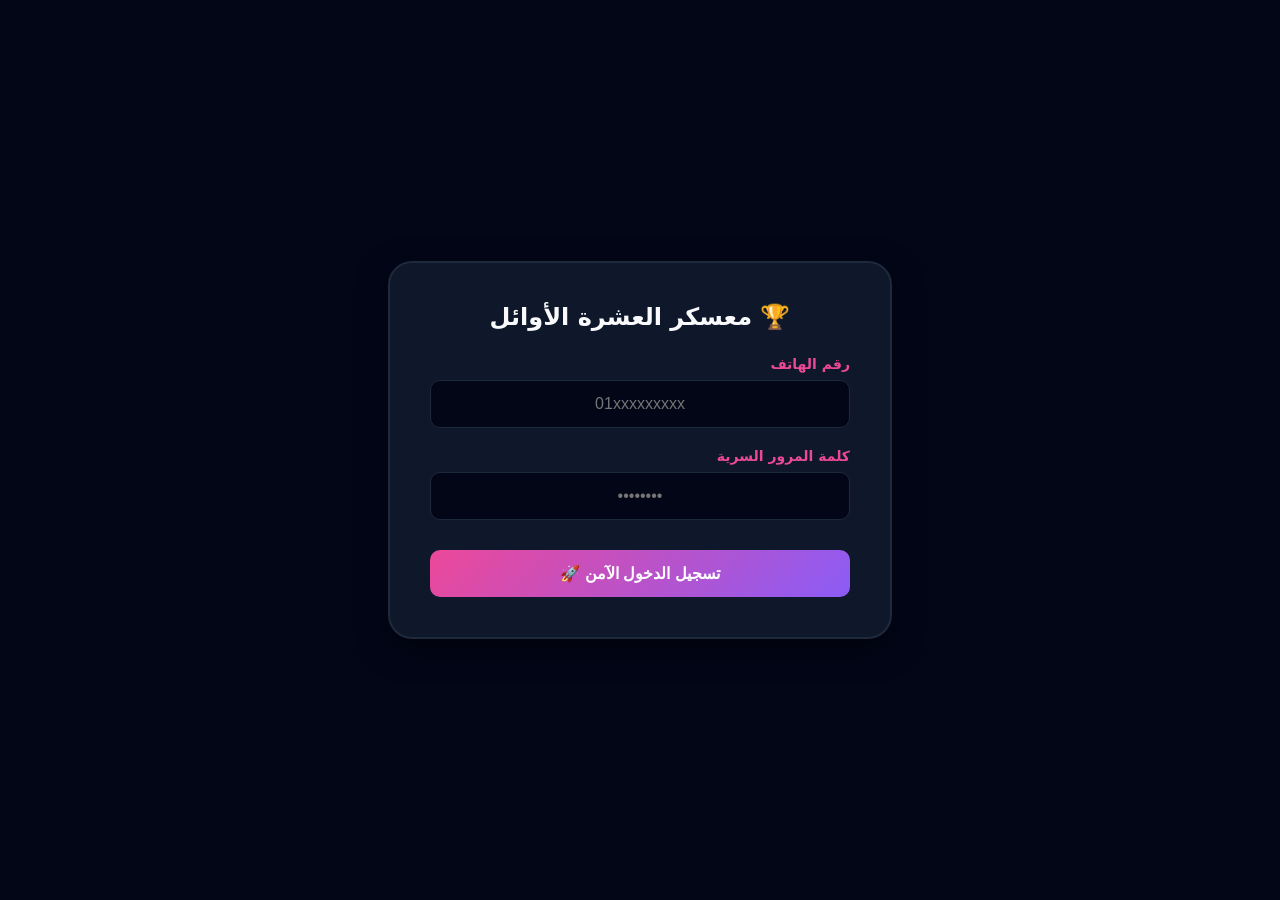
==== login.html @ 38323771 "Create login.html" ====
<!DOCTYPE html>
<html lang="ar" dir="rtl">
<head>
    <meta charset="UTF-8">
    <meta name="viewport" content="width=device-width, initial-scale=1.0">
    <title>بوابة تسجيل الدخول | معسكر العشرة الأوائل</title>
    <style>
        :root {
            --bg-main: #020617;
            --card-bg: #0f172a;
            --border-color: #1e293b;
            --text-main: #f8fafc;
            --accent-pink: #ec4899;
            --luxury-gradient: linear-gradient(135deg, #ec4899 0%, #8b5cf6 100%);
        }
        body {
            background-color: var(--bg-main); color: var(--text-main);
            font-family: system-ui, -apple-system, sans-serif;
            margin: 0; display: flex; align-items: center; justify-content: center; min-height: 100vh;
        }
        .login-card {
            background: var(--card-bg); border: 2px solid var(--border-color);
            padding: 40px; border-radius: 24px; width: 100%; max-width: 420px;
            box-shadow: 0 10px 30px rgba(0,0,0,0.5); text-align: center;
        }
        h2 { margin-top: 0; color: var(--text-main); font-size: 24px; margin-bottom: 25px; }
        .input-group { margin-bottom: 20px; text-align: right; }
        label { display: block; margin-bottom: 8px; font-size: 14px; color: var(--accent-pink); font-weight: bold; }
        .input-field {
            width: 100%; padding: 14px; border-radius: 10px; background: var(--bg-main);
            color: var(--text-main); border: 1px solid var(--border-color); font-size: 16px;
            box-sizing: border-box; text-align: center;
        }
        .input-field:focus { border-color: var(--accent-pink); outline: none; }
        .login-btn {
            width: 100%; background: var(--luxury-gradient); color: white; border: none;
            padding: 14px; border-radius: 10px; font-weight: bold; font-size: 16px;
            cursor: pointer; transition: all 0.2s; margin-top: 10px;
        }
        .login-btn:hover { transform: translateY(-2px); box-shadow: 0 5px 15px rgba(236, 72, 153, 0.4); }
    </style>
</head>
<body>

    <div class="login-card">
        <h2>🏆 معسكر العشرة الأوائل</h2>
        <div class="input-group">
            <label>رقم الهاتف</label>
            <input type="text" id="phoneInput" class="input-field" placeholder="01xxxxxxxxx">
        </div>
        <div class="input-group">
            <label>كلمة المرور السرية</label>
            <input type="password" id="passInput" class="input-field" placeholder="••••••••">
        </div>
        <button class="login-btn" onclick="validateLogin()">تسجيل الدخول الآمن 🚀</button>
    </div>

    <script>
        const CREDENTIALS = {
            "01140090339": { name: "طارق", pass: "1714827128" },
            "01098078492": { name: "حازم", pass: "eesdca32" }
        };

        function validateLogin() {
            const phone = document.getElementById('phoneInput').value.trim();
            const pass = document.getElementById('passInput').value;

            if (CREDENTIALS[phone] && CREDENTIALS[phone].pass === pass) {
                sessionStorage.setItem('active_camp_user', CREDENTIALS[phone].name);
                window.location.href = "index.html";
            } else {
                alert("❌ عذراً! رقم الهاتف أو كلمة المرور غير صحيحة.");
            }
        }
        if(sessionStorage.getItem('active_camp_user')) {
            window.location.href = "index.html";
        }
    </script>
</body>
</html>
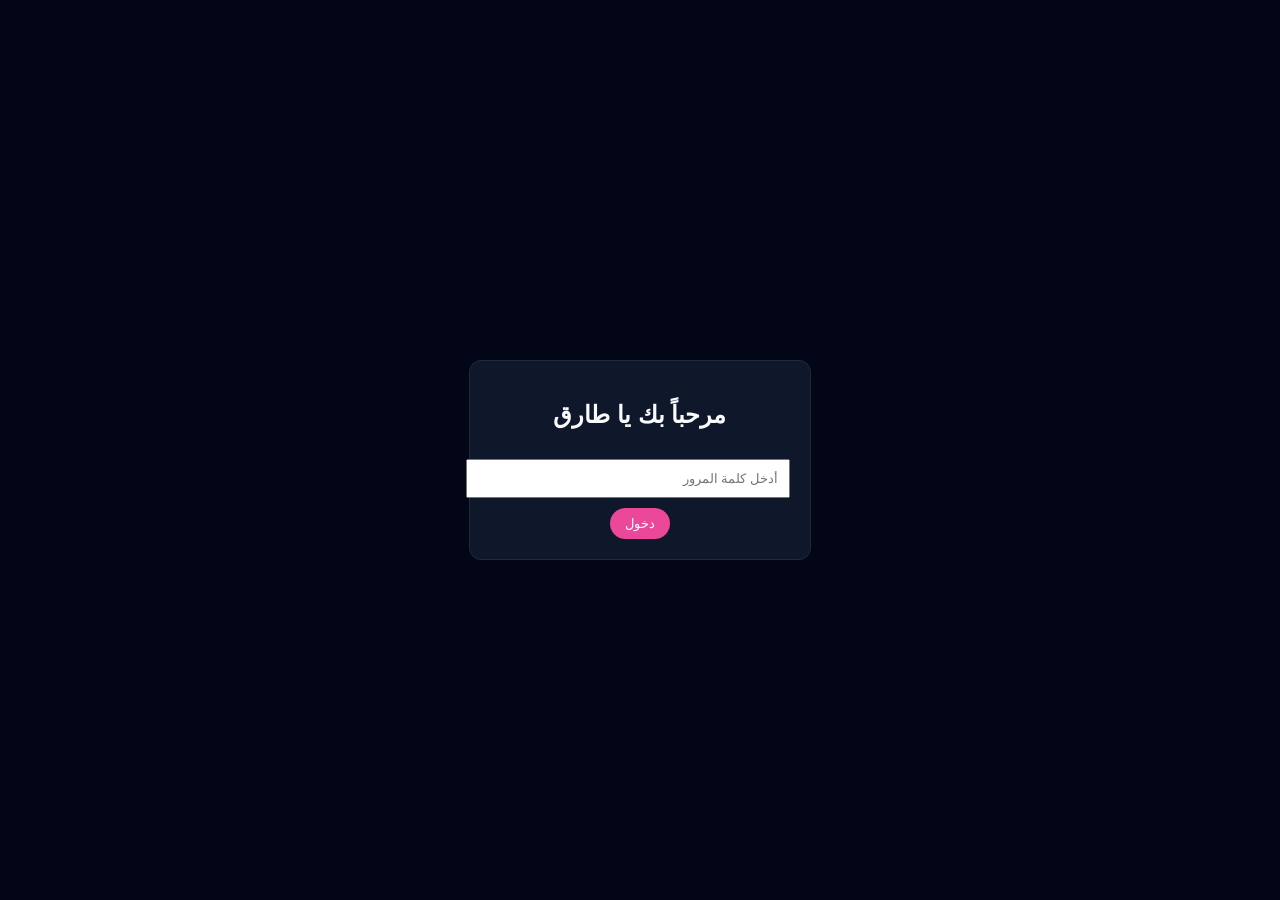
==== commit 7b16e7f0: "Update login.html" ====
--- a/login.html
+++ b/login.html
@@ -2,78 +2,20 @@
 <html lang="ar" dir="rtl">
 <head>
     <meta charset="UTF-8">
-    <meta name="viewport" content="width=device-width, initial-scale=1.0">
-    <title>بوابة تسجيل الدخول | معسكر العشرة الأوائل</title>
-    <style>
-        :root {
-            --bg-main: #020617;
-            --card-bg: #0f172a;
-            --border-color: #1e293b;
-            --text-main: #f8fafc;
-            --accent-pink: #ec4899;
-            --luxury-gradient: linear-gradient(135deg, #ec4899 0%, #8b5cf6 100%);
-        }
-        body {
-            background-color: var(--bg-main); color: var(--text-main);
-            font-family: system-ui, -apple-system, sans-serif;
-            margin: 0; display: flex; align-items: center; justify-content: center; min-height: 100vh;
-        }
-        .login-card {
-            background: var(--card-bg); border: 2px solid var(--border-color);
-            padding: 40px; border-radius: 24px; width: 100%; max-width: 420px;
-            box-shadow: 0 10px 30px rgba(0,0,0,0.5); text-align: center;
-        }
-        h2 { margin-top: 0; color: var(--text-main); font-size: 24px; margin-bottom: 25px; }
-        .input-group { margin-bottom: 20px; text-align: right; }
-        label { display: block; margin-bottom: 8px; font-size: 14px; color: var(--accent-pink); font-weight: bold; }
-        .input-field {
-            width: 100%; padding: 14px; border-radius: 10px; background: var(--bg-main);
-            color: var(--text-main); border: 1px solid var(--border-color); font-size: 16px;
-            box-sizing: border-box; text-align: center;
-        }
-        .input-field:focus { border-color: var(--accent-pink); outline: none; }
-        .login-btn {
-            width: 100%; background: var(--luxury-gradient); color: white; border: none;
-            padding: 14px; border-radius: 10px; font-weight: bold; font-size: 16px;
-            cursor: pointer; transition: all 0.2s; margin-top: 10px;
-        }
-        .login-btn:hover { transform: translateY(-2px); box-shadow: 0 5px 15px rgba(236, 72, 153, 0.4); }
-    </style>
+    <title>تسجيل الدخول</title>
+    <link rel="stylesheet" href="style.css">
 </head>
-<body>
-
-    <div class="login-card">
-        <h2>🏆 معسكر العشرة الأوائل</h2>
-        <div class="input-group">
-            <label>رقم الهاتف</label>
-            <input type="text" id="phoneInput" class="input-field" placeholder="01xxxxxxxxx">
-        </div>
-        <div class="input-group">
-            <label>كلمة المرور السرية</label>
-            <input type="password" id="passInput" class="input-field" placeholder="••••••••">
-        </div>
-        <button class="login-btn" onclick="validateLogin()">تسجيل الدخول الآمن 🚀</button>
+<body style="display: flex; justify-content: center; align-items: center; height: 100vh;">
+    <div class="card" style="width: 300px; text-align: center;">
+        <h2>مرحباً بك يا طارق</h2>
+        <input type="password" id="pass" placeholder="أدخل كلمة المرور" style="width: 100%; padding: 10px; margin: 10px 0;">
+        <button onclick="checkPass()" class="theme-toggle-btn">دخول</button>
     </div>
-
     <script>
-        const CREDENTIALS = {
-            "01140090339": { name: "طارق", pass: "1714827128" },
-            "01098078492": { name: "حازم", pass: "eesdca32" }
-        };
-
-        function validateLogin() {
-            const phone = document.getElementById('phoneInput').value.trim();
-            const pass = document.getElementById('passInput').value;
-
-            if (CREDENTIALS[phone] && CREDENTIALS[phone].pass === pass) {
-                sessionStorage.setItem('active_camp_user', CREDENTIALS[phone].name);
-                window.location.href = "index.html";
-            } else {
-                alert("❌ عذراً! رقم الهاتف أو كلمة المرور غير صحيحة.");
-            }
-        }
-        if(sessionStorage.getItem('active_camp_user')) {
-            window.location.href = "index.html";
+        function checkPass() {
+            if(document.getElementById('pass').value === '111') {
+                window.location.href = 'index.html';
+            } else { alert('كلمة مرور خاطئة!'); }
         }
     </script>
 </body>
--- a/style.css
+++ b/style.css
@@ -0,0 +1,13 @@
+:root {
+    --bg-color: #020617; --card-bg: #0f172a; --text-main: #f8fafc;
+    --text-muted: #94a3b8; --accent-pink: #ec4899; --accent-glow: rgba(236, 72, 153, 0.3);
+    --border-color: #1e293b; --luxury-gradient: linear-gradient(135deg, #ec4899, #8b5cf6);
+}
+[data-theme='light'] { --bg-color: #f1f5f9; --card-bg: #ffffff; --text-main: #0f172a; --text-muted: #475569; --border-color: #cbd5e1; }
+body { font-family: 'Segoe UI', sans-serif; background-color: var(--bg-color); color: var(--text-main); margin: 0; }
+header { padding: 20px; text-align: center; border-bottom: 1px solid var(--border-color); }
+nav ul { list-style: none; display: flex; justify-content: center; gap: 20px; padding: 0; }
+nav a { color: var(--text-muted); text-decoration: none; font-weight: bold; }
+nav a.active { color: var(--accent-pink); }
+.card { background: var(--card-bg); border: 1px solid var(--border-color); padding: 20px; border-radius: 12px; margin-top: 20px; }
+.theme-toggle-btn { background: var(--accent-pink); color: white; border: none; padding: 8px 15px; border-radius: 20px; cursor: pointer; }
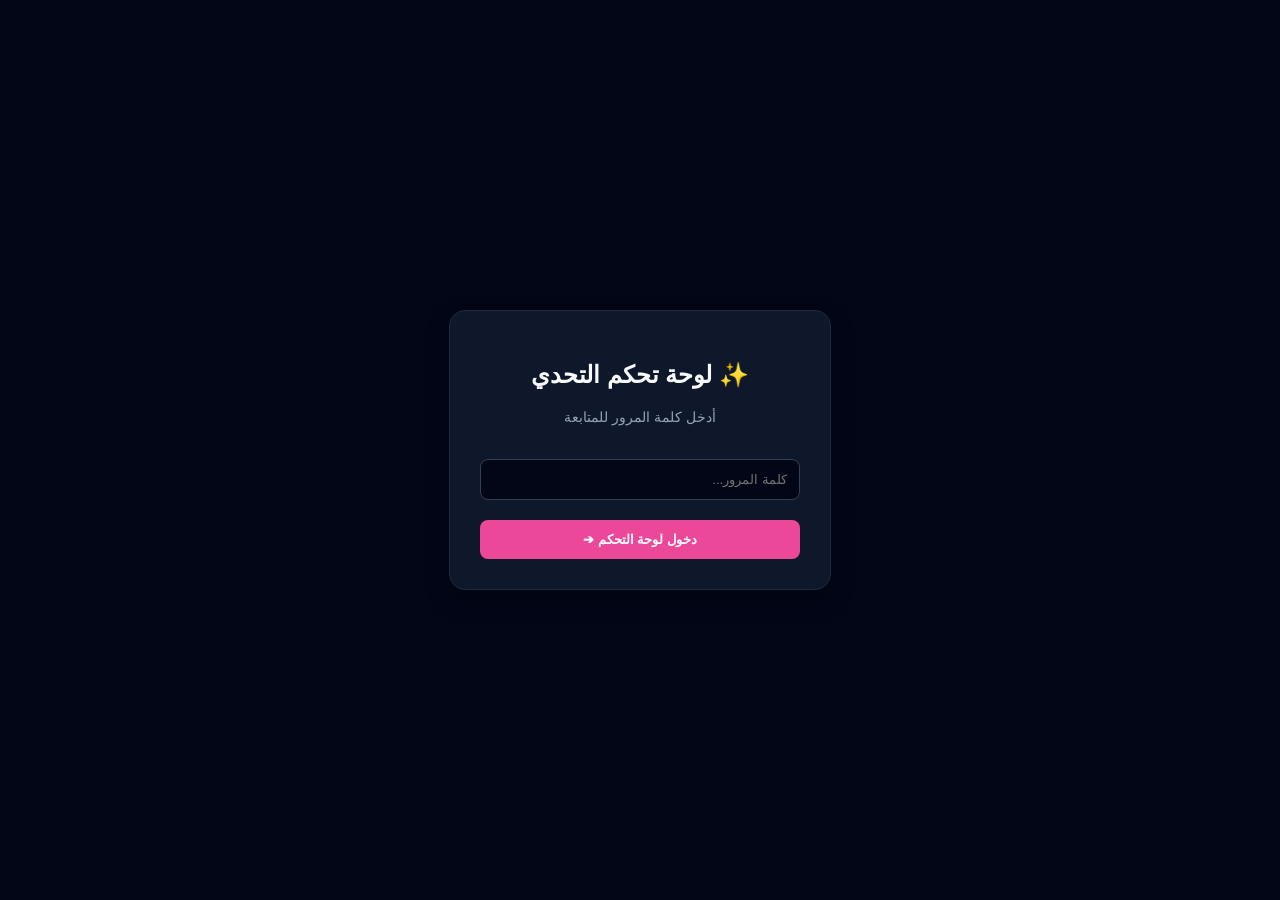
==== commit 191b94ac: "Update login.html" ====
--- a/login.html
+++ b/login.html
@@ -1,22 +1,93 @@
+
 <!DOCTYPE html>
 <html lang="ar" dir="rtl">
 <head>
     <meta charset="UTF-8">
-    <title>تسجيل الدخول</title>
-    <link rel="stylesheet" href="style.css">
+    <meta name="viewport" content="width=device-width, initial-scale=1.0">
+    <title>تسجيل الدخول - لوحة تحكم التحدي</title>
+    <style>
+        /* التنسيق المدمج (CSS) */
+        :root {
+            --bg-color: #020617;
+            --card-bg: #0f172a;
+            --accent-pink: #ec4899;
+            --text-main: #f8fafc;
+        }
+        body {
+            background-color: var(--bg-color);
+            color: var(--text-main);
+            font-family: 'Segoe UI', sans-serif;
+            display: flex;
+            justify-content: center;
+            align-items: center;
+            height: 100vh;
+            margin: 0;
+        }
+        .card {
+            background: var(--card-bg);
+            padding: 30px;
+            border-radius: 16px;
+            border: 1px solid #1e293b;
+            box-shadow: 0 10px 25px rgba(0,0,0,0.3);
+            width: 320px;
+            text-align: center;
+        }
+        input {
+            width: 100%;
+            padding: 12px;
+            margin: 20px 0;
+            border-radius: 8px;
+            border: 1px solid #334155;
+            background: #020617;
+            color: white;
+            box-sizing: border-box; /* لضمان عدم خروج الإنبوت عن الكارد */
+        }
+        button {
+            background: var(--accent-pink);
+            color: white;
+            border: none;
+            padding: 12px 25px;
+            border-radius: 8px;
+            font-weight: bold;
+            cursor: pointer;
+            width: 100%;
+            transition: 0.3s;
+        }
+        button:hover {
+            opacity: 0.9;
+            transform: translateY(-2px);
+        }
+    </style>
 </head>
-<body style="display: flex; justify-content: center; align-items: center; height: 100vh;">
-    <div class="card" style="width: 300px; text-align: center;">
-        <h2>مرحباً بك يا طارق</h2>
-        <input type="password" id="pass" placeholder="أدخل كلمة المرور" style="width: 100%; padding: 10px; margin: 10px 0;">
-        <button onclick="checkPass()" class="theme-toggle-btn">دخول</button>
+<body>
+
+    <div class="card">
+        <h2>✨ لوحة تحكم التحدي</h2>
+        <p style="color: #94a3b8; font-size: 14px;">أدخل كلمة المرور للمتابعة</p>
+        <input type="password" id="pass" placeholder="كلمة المرور...">
+        <button onclick="checkPass()">دخول لوحة التحكم ➔</button>
     </div>
+
     <script>
+        // المنطق المدمج (JS)
         function checkPass() {
-            if(document.getElementById('pass').value === '111') {
+            const password = document.getElementById('pass').value;
+            
+            if (password === '111') {
+                // حفظ حالة الدخول
+                sessionStorage.setItem('isVerifiedUser', 'true');
                 window.location.href = 'index.html';
-            } else { alert('كلمة مرور خاطئة!'); }
+            } else {
+                alert('❌ كلمة المرور غير صحيحة، حاول مجدداً!');
+            }
         }
+
+        // جعل زر "Enter" يعمل كزر دخول
+        document.getElementById('pass').addEventListener('keypress', function (e) {
+            if (e.key === 'Enter') {
+                checkPass();
+            }
+        });
     </script>
 </body>
 </html>
